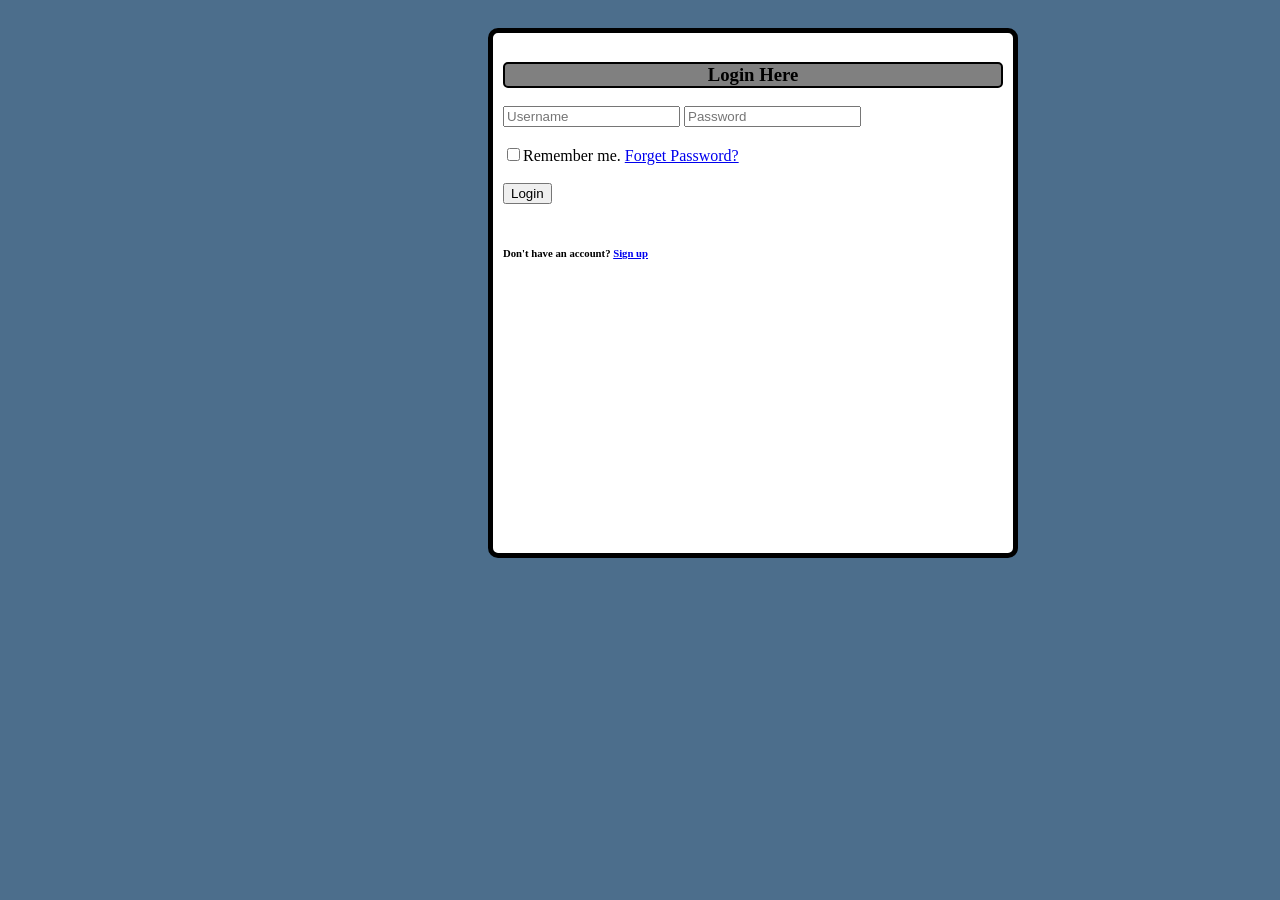
==== login.html @ 300fd459 "Add files via upload" ====
<!DOCTYPE html>
<html>
    <head>
        <title>application form</title>
        <script src="script.js"></script>
        <style>
            h3{
                background-color: gray;
                border: solid black 2px;
                border-radius: 5px;
                color: black;
                text-align: center;
                
            }
            
            form{
                align-items: center;
                width: 500px;
                height: 500px;
                background-color: white;
                padding: 10px;
                border-radius: 10px;
                border: solid black 5px;
                align-items: center;
                justify-content: center;
                position: relative;
                top: 20px;
                left: 480px;
            }

            s
        </style>
       

    </head>
    <body style="background-color:rgb(76, 110, 140);">
        <form action="" id="loginpage">
            <h3>Login Here</h3>
         
            
            <input type="text" placeholder="Username">

            
            <input type="password" placeholder="Password"><br><br>

            <input type="checkbox" name="checkbox" id="">Remember me.
            
            <a href="forget">Forget Password?</a><br><br>
            
            <button>Login</button><br><br>

            <h6>Don't have an account? <a href="signup.html">Sign up</a></h6>
            
        </form>
    </body>
</html>
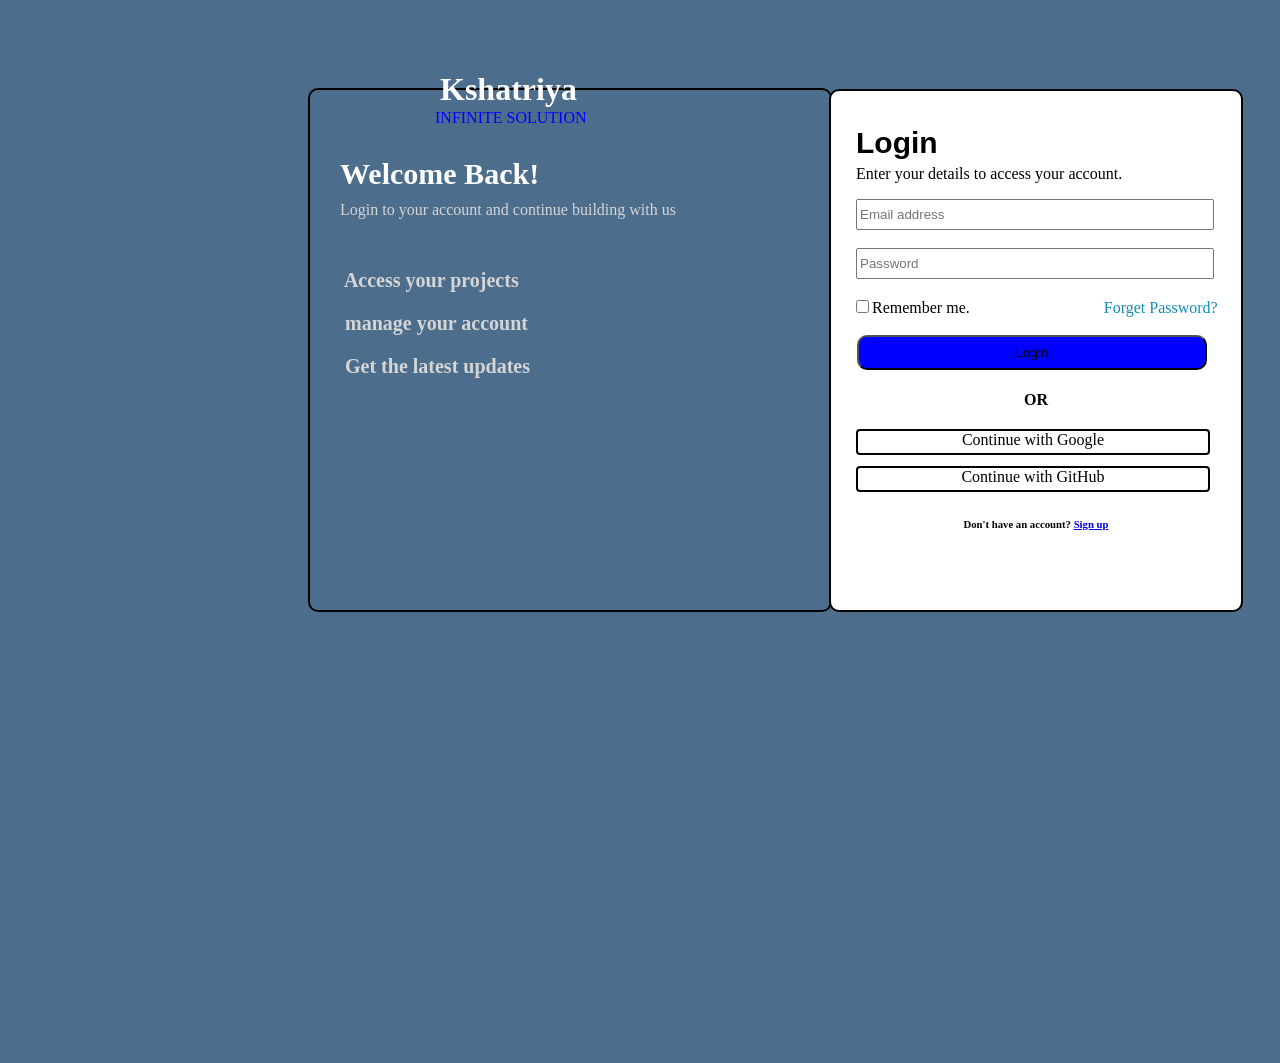
==== commit af7c14e8: "Revamp login.html with improved layout and styles Updated the login form layout and styles, added ne" ====
--- a/login.html
+++ b/login.html
@@ -5,52 +5,194 @@
         <script src="script.js"></script>
         <style>
             h3{
-                background-color: gray;
-                border: solid black 2px;
-                border-radius: 5px;
+                
                 color: black;
-                text-align: center;
-                
+                font-weight: bold;
+                font-family:'Franklin Gothic Medium', 'Arial Narrow', Arial, sans-serif;
+                font-size: 30px;
+                margin-left: 20px;                
             }
             
             form{
                 align-items: center;
+                width: 400px;
+                height: 509px;
+                background-color: white;
+                padding: 5px;
+                border-radius: 10px;
+                border: solid black 2px;
+                /* align-items: center; */
+                justify-content: center;
+                position: relative;
+                top: -443px;
+                left: 821px;
+                
+            }
+            .main{
+                align-items: center;
                 width: 500px;
                 height: 500px;
-                background-color: white;
                 padding: 10px;
                 border-radius: 10px;
-                border: solid black 5px;
-                align-items: center;
+                border: solid black 2px;
+                /* align-items: center; */
                 justify-content: center;
                 position: relative;
-                top: 20px;
-                left: 480px;
+                top: 80px;
+                left: 300px;
+                background-image: url(bgcrop.png);
             }
 
-            s
+            .image{
+                margin-top: 40px;
+                margin-left: 20px;
+            }
+            .head{
+                color: white;
+                margin-left: 120px;
+                margin-top: -73px;
+            }
+            .below{
+                color: blue;
+                margin-top: -20px;
+                margin-left: 115px;
+            }
+            .welcome{
+                margin-left: 20px;
+                color: white;
+                font-size: 30px;
+                font-weight: bolder;
+            }
+            .down{
+                margin-left: 20px;
+                color: rgb(213, 213, 213);
+                margin-top: -20px;
+            }
+            .last{
+                margin-left: 20px;
+                font-size: 20px;
+                color: rgb(213, 213, 213);
+                font-weight: bold;
+                margin-top: 50px;
+            }
+            
+            .email{
+                margin-left: 20px;
+                width: 350px;
+                height: 25px;
+                margin-left: 20px;
+            
+            }
+            .password{
+                margin-left: 20px;
+                width: 350px;
+                height: 25px;
+                margin-left: 20px;
+            }
+
+            .B{
+                margin-left: 20px;
+                margin-top: -25px;
+            }
+            .remember{
+                margin-left: 20px;
+            }
+            .forget{
+                margin-left: 130px;
+                color: rgb(19, 141, 182);
+                text-decoration: none;
+            }
+            .login{
+                margin-left: 21px;
+                background-color: blue;
+                width: 350px;
+                height: 35px;
+                border-radius: 10px;
+            }
+            h4{
+                text-align: center;
+            }
+            .google{
+                border: 2px solid black;
+                background-color: white;
+                text-align: center;
+                width: 350px;
+                margin-left: 20px;
+                border-radius: 4px;
+                height: 22px;
+                margin-top: -20px;
+                
+                
+            }
+            .github{
+                border: 2px solid black;
+                background-color: white;
+                text-align: center;
+                width: 350px;
+                margin-left: 20px;
+                border-radius: 4px;
+                height: 22px;
+                margin-top: -25px;
+            }
+            .git{
+                text-decoration: none;
+                color: black;
+            }
+            .goog{
+                text-decoration: none;
+                color: black;
+            }
+            h6{
+                text-align: center;
+                margin-top: -10px;
+            }
+            
         </style>
-       
+        
 
     </head>
-    <body style="background-color:rgb(76, 110, 140);">
-        <form action="" id="loginpage">
-            <h3>Login Here</h3>
-         
+    <body style="background-color:rgb(76, 110, 140);" class="container">
+
+        <div >
+            <div class="main">
+                <img src="kshatriya-logo-round.png" alt="" height="80px" class="image">
+                <h1 class="head">Kshatriya</h1>
+                <p class="below">INFINITE SOLUTION</p>
+                <p class="welcome">Welcome Back!</p>
+                <p class="down">Login to your account and continue building with us</p>
+                <div class="last">
+                    <p><img src="1.jpeg" alt="" height="30px"> Access your projects</p>
+                <p><img src="2.jpeg" alt="" height="30px"> manage your account</p>
+                <p><img src="3.jpeg" alt="" height="30px"> Get the latest updates</p>
+                </div>
+
+
+            </div>
+
+
+            <div class="under">
+            <form action="" id="loginpage">
+            <h3>Login</h3>
+            <p class="B">Enter your details to access your account.</p>
             
-            <input type="text" placeholder="Username">
+            <input type="email" placeholder="Email address"    class="email"><br><br>
 
             
-            <input type="password" placeholder="Password"><br><br>
+            <input type="password" placeholder="Password"    class="password"><br><br>
 
-            <input type="checkbox" name="checkbox" id="">Remember me.
+            <input type="checkbox" name="checkbox" id=""     class="remember">Remember me.
             
-            <a href="forget">Forget Password?</a><br><br>
+            <a href="forget"     class="forget">Forget Password?</a><br><br>
             
-            <button>Login</button><br><br>
+            <button  class="login">Login</button><br>
+            <h4>OR</h4><br>
+            <div class="google"><a href="continuegoogle.html" class="git">Continue with Google</a></div><br><br>
+            <div class="github"><a href="continuegithum.html" class="goog">Continue with GitHub</a></div><br><br>
 
-            <h6>Don't have an account? <a href="signup.html">Sign up</a></h6>
-            
-        </form>
+            <h6 class="A">Don't have an account? <a href="signup.html" class="A">Sign up</a></h6>
+            </form>
+            </div>
+        
+        </div>
     </body>
-</html>+</html>
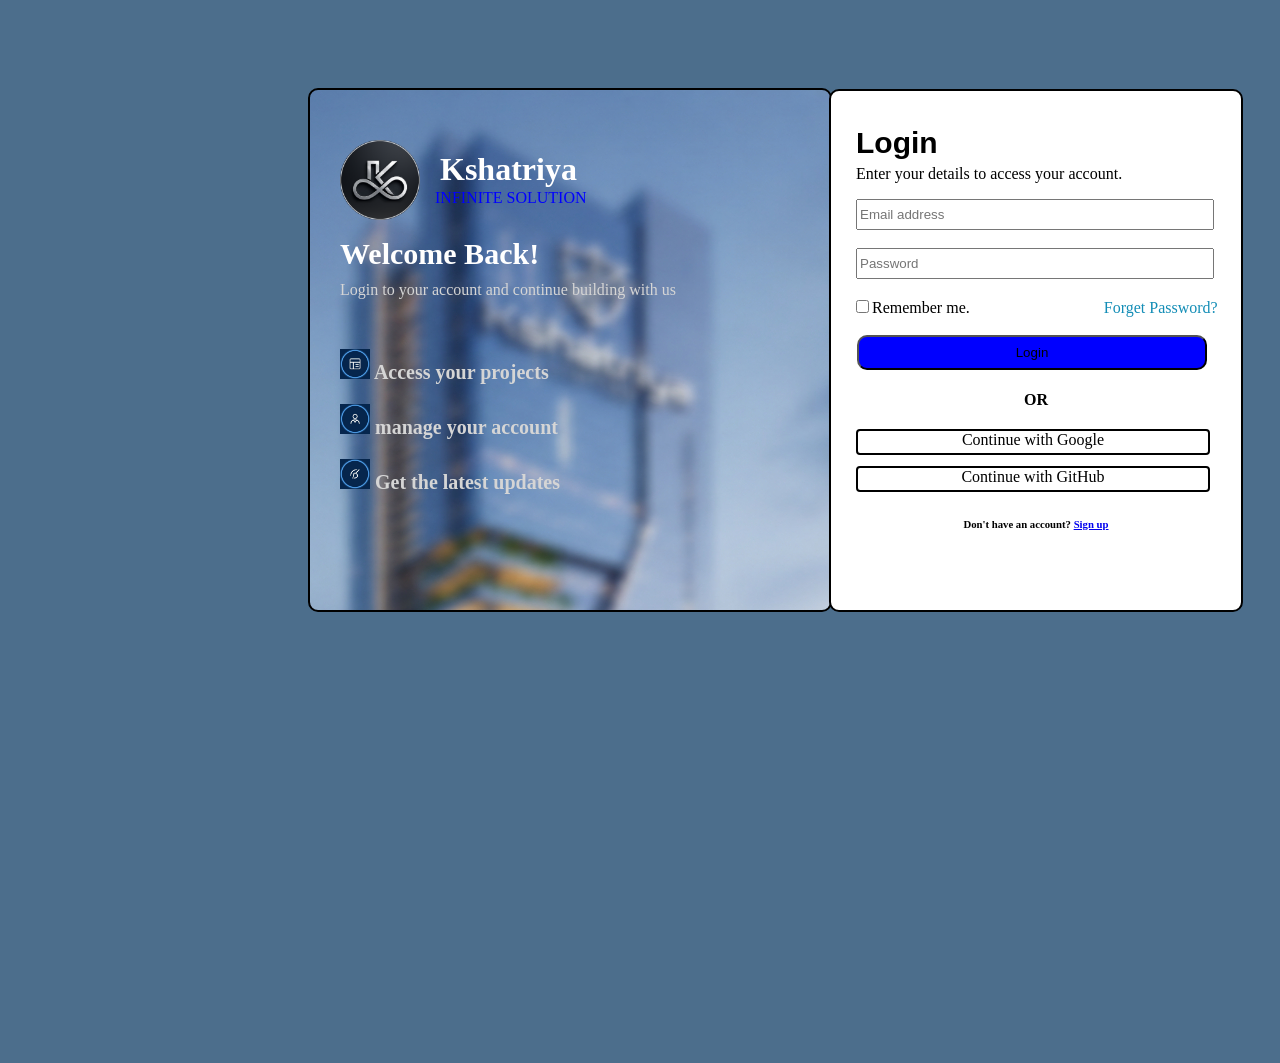
==== commit 85c7ff64: "Add files via upload" ====
--- a/login.html
+++ b/login.html
@@ -195,4 +195,4 @@
         
         </div>
     </body>
-</html>
+</html>
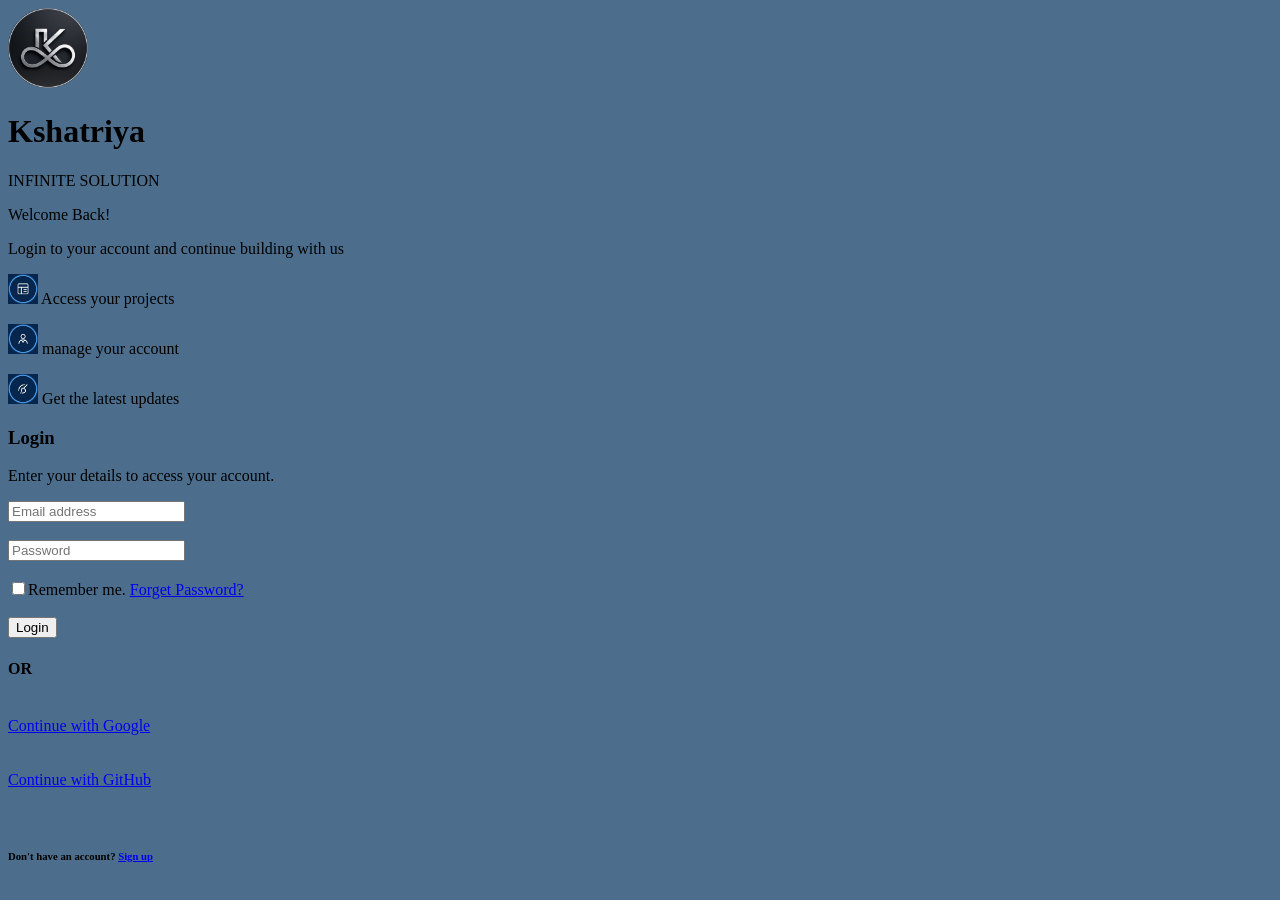
==== commit 65e81f96: "Refactor login.html and link to external CSS Removed unnecessary styles and structured the HTML for " ====
--- a/login.html
+++ b/login.html
@@ -3,153 +3,8 @@
     <head>
         <title>application form</title>
         <script src="script.js"></script>
-        <style>
-            h3{
-                
-                color: black;
-                font-weight: bold;
-                font-family:'Franklin Gothic Medium', 'Arial Narrow', Arial, sans-serif;
-                font-size: 30px;
-                margin-left: 20px;                
-            }
-            
-            form{
-                align-items: center;
-                width: 400px;
-                height: 509px;
-                background-color: white;
-                padding: 5px;
-                border-radius: 10px;
-                border: solid black 2px;
-                /* align-items: center; */
-                justify-content: center;
-                position: relative;
-                top: -443px;
-                left: 821px;
-                
-            }
-            .main{
-                align-items: center;
-                width: 500px;
-                height: 500px;
-                padding: 10px;
-                border-radius: 10px;
-                border: solid black 2px;
-                /* align-items: center; */
-                justify-content: center;
-                position: relative;
-                top: 80px;
-                left: 300px;
-                background-image: url(bgcrop.png);
-            }
-
-            .image{
-                margin-top: 40px;
-                margin-left: 20px;
-            }
-            .head{
-                color: white;
-                margin-left: 120px;
-                margin-top: -73px;
-            }
-            .below{
-                color: blue;
-                margin-top: -20px;
-                margin-left: 115px;
-            }
-            .welcome{
-                margin-left: 20px;
-                color: white;
-                font-size: 30px;
-                font-weight: bolder;
-            }
-            .down{
-                margin-left: 20px;
-                color: rgb(213, 213, 213);
-                margin-top: -20px;
-            }
-            .last{
-                margin-left: 20px;
-                font-size: 20px;
-                color: rgb(213, 213, 213);
-                font-weight: bold;
-                margin-top: 50px;
-            }
-            
-            .email{
-                margin-left: 20px;
-                width: 350px;
-                height: 25px;
-                margin-left: 20px;
-            
-            }
-            .password{
-                margin-left: 20px;
-                width: 350px;
-                height: 25px;
-                margin-left: 20px;
-            }
-
-            .B{
-                margin-left: 20px;
-                margin-top: -25px;
-            }
-            .remember{
-                margin-left: 20px;
-            }
-            .forget{
-                margin-left: 130px;
-                color: rgb(19, 141, 182);
-                text-decoration: none;
-            }
-            .login{
-                margin-left: 21px;
-                background-color: blue;
-                width: 350px;
-                height: 35px;
-                border-radius: 10px;
-            }
-            h4{
-                text-align: center;
-            }
-            .google{
-                border: 2px solid black;
-                background-color: white;
-                text-align: center;
-                width: 350px;
-                margin-left: 20px;
-                border-radius: 4px;
-                height: 22px;
-                margin-top: -20px;
-                
-                
-            }
-            .github{
-                border: 2px solid black;
-                background-color: white;
-                text-align: center;
-                width: 350px;
-                margin-left: 20px;
-                border-radius: 4px;
-                height: 22px;
-                margin-top: -25px;
-            }
-            .git{
-                text-decoration: none;
-                color: black;
-            }
-            .goog{
-                text-decoration: none;
-                color: black;
-            }
-            h6{
-                text-align: center;
-                margin-top: -10px;
-            }
-            
-        </style>
-        
-
+        <link rel="stylesheet" href="stylelogin.css">
+       
     </head>
     <body style="background-color:rgb(76, 110, 140);" class="container">
 
@@ -195,4 +50,4 @@
         
         </div>
     </body>
-</html>+</html>
